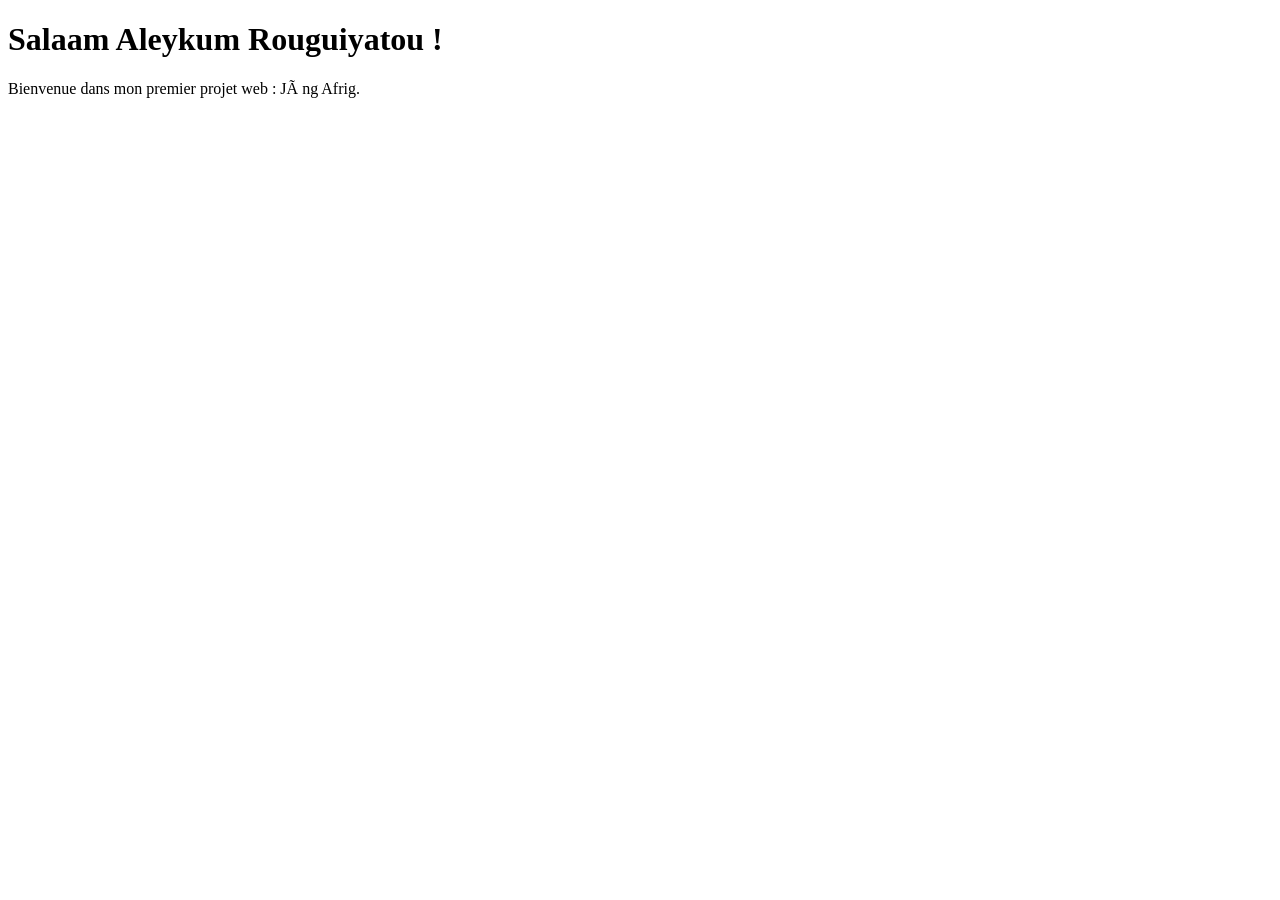
==== index.html @ d7d8e88a "v0 : premier setup avec hello world" ====
<!DOCTYPE html>
<html lang="fr">
<head>
<meta charset="UTF -8">
<title >Salaam Aleykum Rouguiyatou  </title >
</head>
<body>
<h1>Salaam Aleykum Rouguiyatou !</h1>
<p>Bienvenue dans mon premier projet web : Jàng Afrig.</p>
</body>
</html>
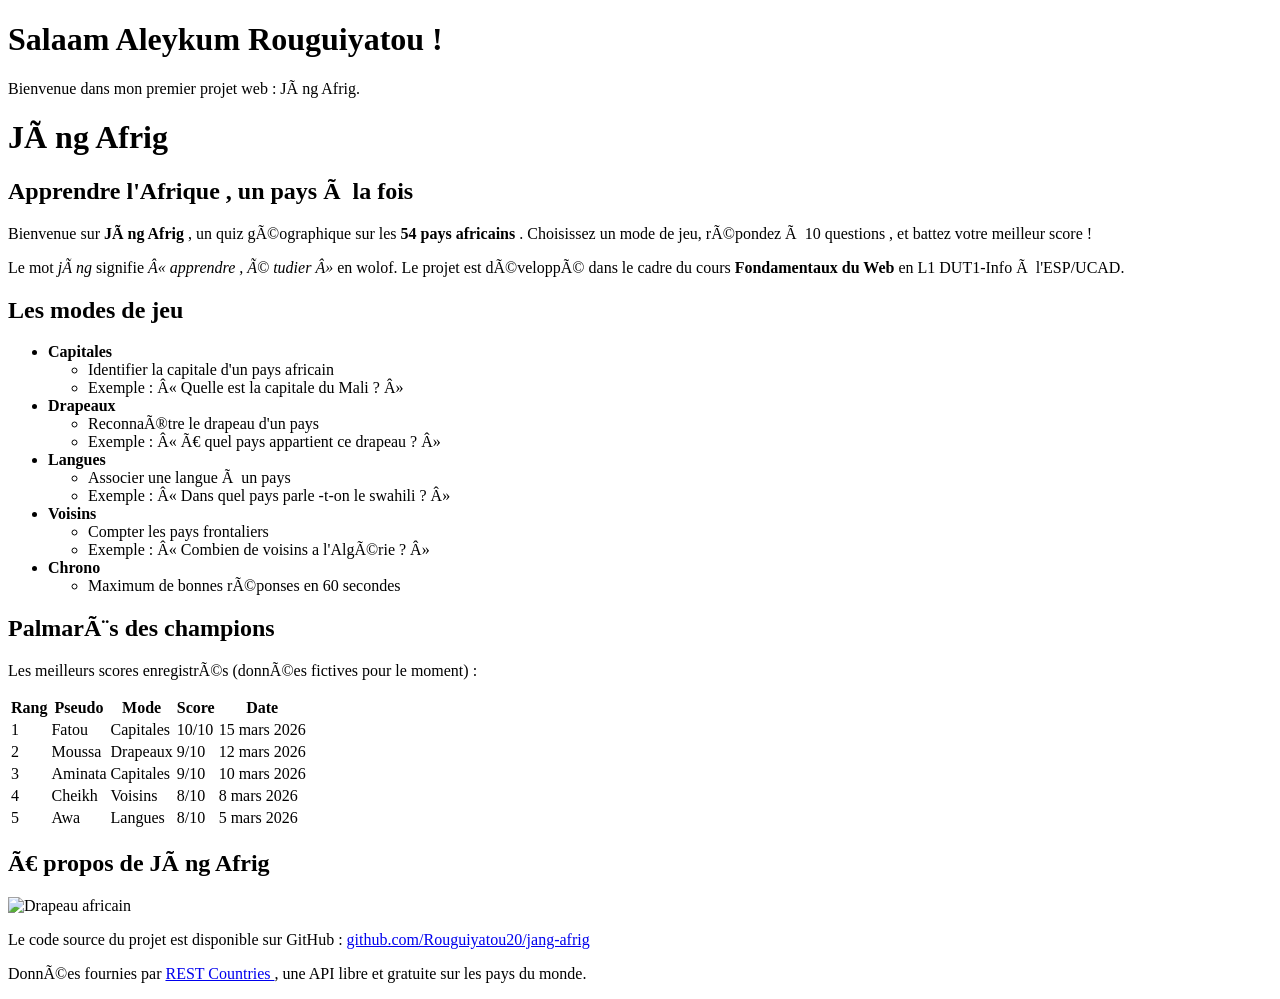
==== commit f77b25da: "v0 . 1 : page d'accueil HTML brut" ====
--- a/index.html
+++ b/index.html
@@ -7,5 +7,119 @@
 <body>
 <h1>Salaam Aleykum Rouguiyatou !</h1>
 <p>Bienvenue dans mon premier projet web : Jàng Afrig.</p>
+<h1>Jàng Afrig </h1>
+<h2>Apprendre l'Afrique , un pays à la fois </h2>
+<p>
+Bienvenue sur <strong >Jàng Afrig </strong >, un quiz géographique sur
+les
+<strong >54 pays africains </strong >. Choisissez un mode de jeu,
+répondez à
+10 questions , et battez votre meilleur score !
+</p>
+<p>
+  Le mot <em>jàng</em> signifie <em>«&nbsp;apprendre , é
+tudier&nbsp;»</em>
+en wolof. Le projet est développé dans le cadre du cours
+<strong >Fondamentaux du Web </strong > en L1 DUT1-Info à l'ESP/UCAD.
+</p>
+  <h2>Les modes de jeu </h2>
+<ul>
+<li>
+<strong >Capitales </strong >
+<ul>
+<li>Identifier la capitale d'un pays africain </li>
+<li>Exemple : « Quelle est la capitale du Mali ? »</li>
+</ul>
+</li>
+<li>
+<strong >Drapeaux </strong >
+<ul>
+<li>Reconnaître le drapeau d'un pays </li>
+<li>Exemple : « À quel pays appartient ce drapeau ? »</li>
+</ul>
+</li>
+<li>
+<strong >Langues </strong >
+<ul>
+<li>Associer une langue à un pays </li>
+<li>Exemple : « Dans quel pays parle -t-on le swahili ? »</li>
+</ul>
+</li>
+<li>
+<strong >Voisins </strong >
+<ul>
+<li>Compter les pays frontaliers </li>
+<li>Exemple : « Combien de voisins a l'Algérie ? »</li>
+</ul>
+</li>
+<li>
+<strong >Chrono </strong >
+<ul>
+<li>Maximum de bonnes réponses en 60 secondes </li>
+</ul>
+</li>
+</ul>
+<h2>Palmarès des champions </h2>
+<p>Les meilleurs scores enregistrés (données fictives pour le moment)
+:</p>
+<table >
+<tr>
+<th>Rang </th>
+<th>Pseudo </th>
+<th>Mode </th>
+<th>Score </th>
+<th>Date </th>
+</tr>
+<tr>
+<td>1</td>
+<td>Fatou </td>
+<td>Capitales </td>
+<td>10/10</td>
+<td>15 mars 2026</td>
+</tr>
+<tr>
+<td>2</td>
+<td>Moussa </td>
+<td>Drapeaux </td>
+<td>9/10</td>
+<td>12 mars 2026</td>
+</tr>
+<tr>
+<td>3</td>
+<td>Aminata </td>
+<td>Capitales </td>
+<td>9/10</td>
+<td>10 mars 2026</td>
+</tr>
+<tr>
+<td>4</td>
+<td>Cheikh </td>
+<td>Voisins </td>
+<td>8/10</td>
+<td>8 mars 2026</td>
+</tr>
+<tr>
+<td>5</td>
+<td>Awa </td>
+<td>Langues </td>
+<td>8/10</td>
+<td>5 mars 2026</td>
+</tr>
+</table >
+<h2>À propos de Jàng Afrig </h2>
+<p>
+<img src="images/drapeau.png" alt="Drapeau africain" width="200">
+</p>
+<p>
+Le code source du projet est disponible sur GitHub :
+<a href="https://github.com/Rouguiyatou20/jang-afrig">
+github.com/Rouguiyatou20/jang-afrig
+</a>
+</p>
+<p>
+Données fournies par
+<a href="https://restcountries.com">REST Countries </a>,
+une API libre et gratuite sur les pays du monde.
+</p>
 </body>
 </html>
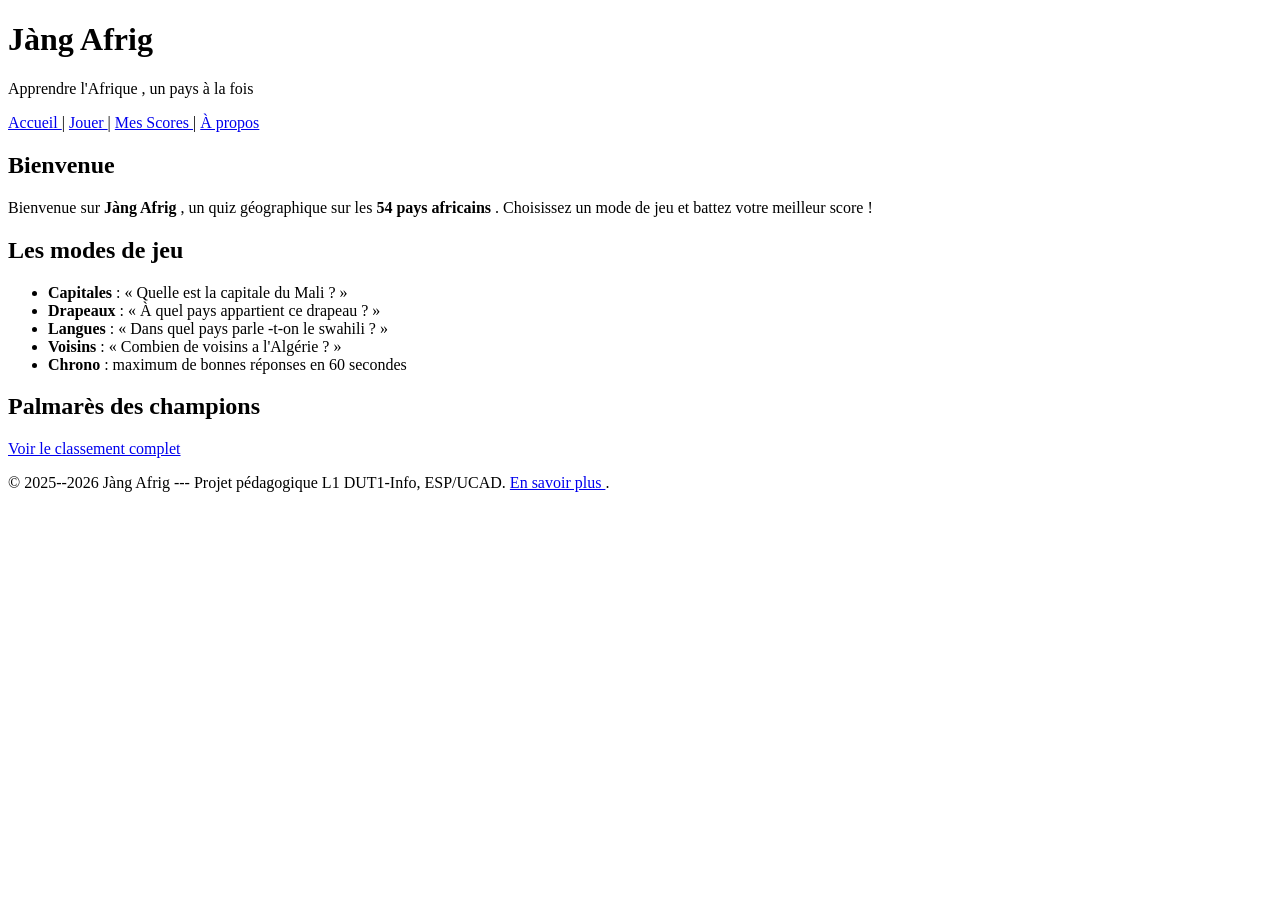
==== commit 107b6759: "v0.2 : 5 pages HTML semantiques + formulaire" ====
--- a/index.html
+++ b/index.html
@@ -1,125 +1,57 @@
 <!DOCTYPE html>
 <html lang="fr">
 <head>
-<meta charset="UTF -8">
+<meta charset="UTF-8">
 <title >Salaam Aleykum Rouguiyatou  </title >
 </head>
 <body>
-<h1>Salaam Aleykum Rouguiyatou !</h1>
-<p>Bienvenue dans mon premier projet web : Jàng Afrig.</p>
+<header >
 <h1>Jàng Afrig </h1>
-<h2>Apprendre l'Afrique , un pays à la fois </h2>
+<p>Apprendre l'Afrique , un pays à la fois </p>
+</header >
+<nav>
+<a href="index.html">Accueil </a> |
+<a href="quiz.html">Jouer </a> |
+<a href="scores.html">Mes Scores </a> |
+<a href="apropos.html">À propos </a>
+</nav>
+<main>
+<section >
+<h2>Bienvenue </h2>
 <p>
-Bienvenue sur <strong >Jàng Afrig </strong >, un quiz géographique sur
-les
-<strong >54 pays africains </strong >. Choisissez un mode de jeu,
-répondez à
-10 questions , et battez votre meilleur score !
+Bienvenue sur <strong >Jàng Afrig </strong >, un quiz
+géographique sur les
+<strong >54 pays africains </strong >. Choisissez un mode de
+jeu et battez
+votre meilleur score !
 </p>
+</section >
+<section >
+<h2>Les modes de jeu </h2>
+<ul>
+<li><strong >Capitales </strong > : « Quelle est la capitale
+du Mali ? »</li>
+<li><strong >Drapeaux </strong > : « À quel pays appartient
+ce drapeau ? »</li>
+<li><strong >Langues </strong > : « Dans quel pays
+parle -t-on le swahili ? »</li>
+<li><strong >Voisins </strong > : « Combien de voisins a
+l'Algérie ? »</li>
+<li><strong >Chrono </strong > : maximum de bonnes réponses
+en 60 secondes </li>
+</ul>
+</section >
+<section >
+<h2>Palmarès des champions </h2>
+<p><a href="scores.html">Voir le classement complet </a></p>
+</section >
+</main>
+<footer >
 <p>
-  Le mot <em>jàng</em> signifie <em>«&nbsp;apprendre , é
-tudier&nbsp;»</em>
-en wolof. Le projet est développé dans le cadre du cours
-<strong >Fondamentaux du Web </strong > en L1 DUT1-Info à l'ESP/UCAD.
+&copy; 2025--2026 Jàng Afrig --- Projet pédagogique L1
+DUT1-Info, ESP/UCAD.
+<a href="apropos.html">En savoir plus </a>.
 </p>
-  <h2>Les modes de jeu </h2>
-<ul>
-<li>
-<strong >Capitales </strong >
-<ul>
-<li>Identifier la capitale d'un pays africain </li>
-<li>Exemple : « Quelle est la capitale du Mali ? »</li>
-</ul>
-</li>
-<li>
-<strong >Drapeaux </strong >
-<ul>
-<li>Reconnaître le drapeau d'un pays </li>
-<li>Exemple : « À quel pays appartient ce drapeau ? »</li>
-</ul>
-</li>
-<li>
-<strong >Langues </strong >
-<ul>
-<li>Associer une langue à un pays </li>
-<li>Exemple : « Dans quel pays parle -t-on le swahili ? »</li>
-</ul>
-</li>
-<li>
-<strong >Voisins </strong >
-<ul>
-<li>Compter les pays frontaliers </li>
-<li>Exemple : « Combien de voisins a l'Algérie ? »</li>
-</ul>
-</li>
-<li>
-<strong >Chrono </strong >
-<ul>
-<li>Maximum de bonnes réponses en 60 secondes </li>
-</ul>
-</li>
-</ul>
-<h2>Palmarès des champions </h2>
-<p>Les meilleurs scores enregistrés (données fictives pour le moment)
-:</p>
-<table >
-<tr>
-<th>Rang </th>
-<th>Pseudo </th>
-<th>Mode </th>
-<th>Score </th>
-<th>Date </th>
-</tr>
-<tr>
-<td>1</td>
-<td>Fatou </td>
-<td>Capitales </td>
-<td>10/10</td>
-<td>15 mars 2026</td>
-</tr>
-<tr>
-<td>2</td>
-<td>Moussa </td>
-<td>Drapeaux </td>
-<td>9/10</td>
-<td>12 mars 2026</td>
-</tr>
-<tr>
-<td>3</td>
-<td>Aminata </td>
-<td>Capitales </td>
-<td>9/10</td>
-<td>10 mars 2026</td>
-</tr>
-<tr>
-<td>4</td>
-<td>Cheikh </td>
-<td>Voisins </td>
-<td>8/10</td>
-<td>8 mars 2026</td>
-</tr>
-<tr>
-<td>5</td>
-<td>Awa </td>
-<td>Langues </td>
-<td>8/10</td>
-<td>5 mars 2026</td>
-</tr>
-</table >
-<h2>À propos de Jàng Afrig </h2>
-<p>
-<img src="images/drapeau.png" alt="Drapeau africain" width="200">
-</p>
-<p>
-Le code source du projet est disponible sur GitHub :
-<a href="https://github.com/Rouguiyatou20/jang-afrig">
-github.com/Rouguiyatou20/jang-afrig
-</a>
-</p>
-<p>
-Données fournies par
-<a href="https://restcountries.com">REST Countries </a>,
-une API libre et gratuite sur les pays du monde.
-</p>
+</footer >
 </body>
 </html>
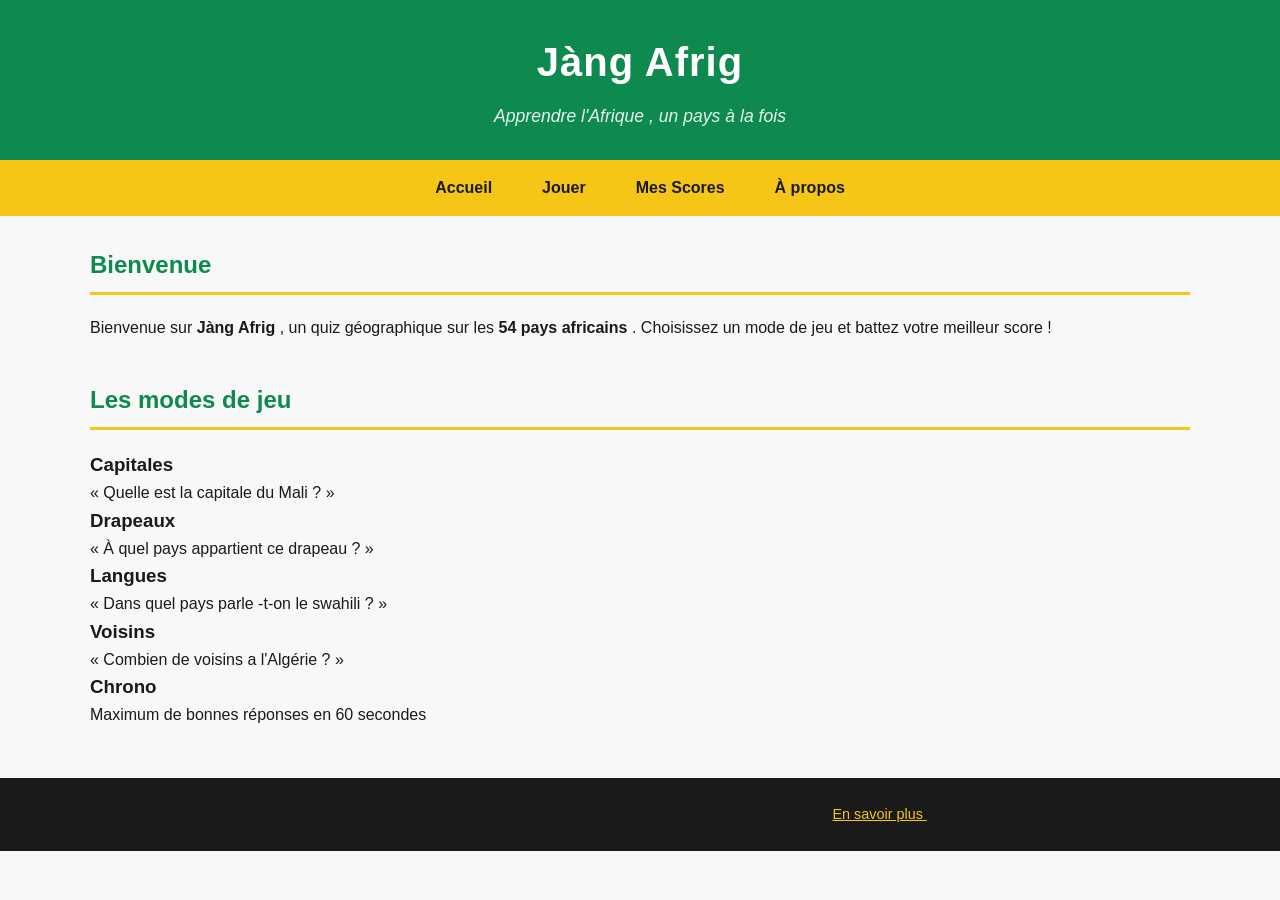
==== commit 741c6a14: "v0.3 : CSS panafricain + Google Fonts" ====
--- a/index.html
+++ b/index.html
@@ -3,6 +3,16 @@
 <head>
 <meta charset="UTF-8">
 <title >Salaam Aleykum Rouguiyatou  </title >
+    <head>
+<meta charset="UTF -8">
+<title >Jàng Afrig </title >
+    <link rel="preconnect" href="https://fonts.googleapis.com">
+<link rel="preconnect" href="https://fonts.gstatic.com" crossorigin >
+<link
+href="https://fonts.googleapis.com/css2?family=Poppins:wght@400;600&family=Montserrat:wght@600;700&display=swap"
+rel="stylesheet">
+<link rel="stylesheet" href="style.css">
+</head>
 </head>
 <body>
 <header >
@@ -10,9 +20,9 @@
 <p>Apprendre l'Afrique , un pays à la fois </p>
 </header >
 <nav>
-<a href="index.html">Accueil </a> |
-<a href="quiz.html">Jouer </a> |
-<a href="scores.html">Mes Scores </a> |
+<a href="index.html">Accueil </a> 
+<a href="quiz.html">Jouer </a> 
+<a href="scores.html">Mes Scores </a> 
 <a href="apropos.html">À propos </a>
 </nav>
 <main>
@@ -28,22 +38,28 @@
 </section >
 <section >
 <h2>Les modes de jeu </h2>
-<ul>
-<li><strong >Capitales </strong > : « Quelle est la capitale
-du Mali ? »</li>
-<li><strong >Drapeaux </strong > : « À quel pays appartient
-ce drapeau ? »</li>
-<li><strong >Langues </strong > : « Dans quel pays
-parle -t-on le swahili ? »</li>
-<li><strong >Voisins </strong > : « Combien de voisins a
-l'Algérie ? »</li>
-<li><strong >Chrono </strong > : maximum de bonnes réponses
-en 60 secondes </li>
-</ul>
-</section >
-<section >
-<h2>Palmarès des champions </h2>
-<p><a href="scores.html">Voir le classement complet </a></p>
+<div class="modes -grille">
+<div class="carte -mode carte -jaune">
+<h3>Capitales </h3>
+<p>« Quelle est la capitale du Mali ? »</p>
+</div>
+<div class="carte -mode carte -rouge">
+<h3>Drapeaux </h3>
+<p>« À quel pays appartient ce drapeau ? »</p>
+</div>
+<div class="carte -mode carte -vert">
+<h3>Langues </h3>
+<p>« Dans quel pays parle -t-on le swahili ? »</p>
+</div>
+<div class="carte -mode carte -jaune">
+<h3>Voisins </h3>
+<p>« Combien de voisins a l'Algérie ? »</p>
+</div>
+<div class="carte -mode carte -rouge">
+<h3>Chrono </h3>
+<p>Maximum de bonnes réponses en 60 secondes </p>
+</div>
+</div>
 </section >
 </main>
 <footer >
--- a/style.css
+++ b/style.css
@@ -0,0 +1,171 @@
+/* ===== Reset minimal ===== */
+* {
+box-sizing: border -box;
+margin: 0;
+padding: 0;
+}
+body {
+font-family: sans-serif;
+line-height: 1.6;
+color: #1A1A1A;
+background-color: #F8F8F8;
+}
+/* ===== Palette panafricaine ===== */
+:root {
+--vert: #0E8A4F;
+--jaune: #F5C518;
+--rouge: #C8332E;
+--noir: #1A1A1A;
+--blanc-casse: #F8F8F8;
+}
+body {
+font-family: 'Poppins ', sans-serif;
+line-height: 1.6;
+color: var(--noir);
+background-color: var(--blanc -casse);
+}
+h1, h2, h3 {
+font-family: 'Montserrat ', sans-serif;
+font-weight: 700;
+}
+/* ===== Header ===== */
+header {
+background-color: var(--vert);
+color: white;
+padding: 30px 20px;
+text-align: center;
+}
+header h1 {
+font-size: 2.5rem;
+margin-bottom: 8px;
+letter-spacing: 1px;
+}
+header p {
+font-size: 1.1rem;
+opacity: 0.9;
+font-style: italic;
+}
+/* ===== Navigation ===== */
+nav {
+background-color: var(--jaune);
+padding: 0;
+display: flex;
+justify-content: center;
+flex-wrap: wrap;
+}
+nav a {
+color: var(--noir);
+text-decoration: none;
+font-weight: 600;
+padding: 15px 25px;
+transition: background -color 0.2s;
+}
+nav a:hover  {
+    background-color: var(--vert);
+color: white;
+}
+/* ===== Section principale ===== */
+main {
+max-width: 1100px;
+margin: 30px auto;
+padding: 0 20px;
+}
+main section {
+margin-bottom: 40px;
+}
+main h2 {
+color: var(--vert);
+border-bottom: 3px solid var(--jaune);
+padding-bottom: 8px;
+margin-bottom: 20px;
+}
+/* ===== Grille de cartes (Flexbox) ===== */
+.modes -grille {
+display: flex;
+flex-wrap: wrap;
+gap: 15px;
+}
+.carte -mode {
+flex: 1 1 200px;
+padding: 20px;
+border-radius: 8px;
+color: var(--noir);
+box-shadow: 0 2px 6px rgba(0, 0, 0, 0.1);
+}
+.carte -mode h3 {
+margin-bottom: 8px;
+}
+.carte -jaune { background-color: var(--jaune); }
+.carte -rouge { background-color: var(--rouge); color: white; }
+.carte -vert { background-color: var(--vert); color: white; }
+/* ===== Boutons ===== */
+.btn {
+display: inline -block;
+padding: 12px 28px;
+font-size: 1rem;
+font-weight: 600;
+border: none;
+border-radius: 6px;
+cursor: pointer;
+text-decoration: none;
+transition: background -color 0.2s, transform 0.1s;
+}
+.btn-primary {
+background-color: var(--vert);
+color: white;
+}
+.btn-primary:hover {
+background-color: #0a6e3f; /* vert plus foncé */
+}
+.btn-primary:active {
+transform: scale(0.97);
+}
+.btn-secondary {
+background-color: var(--blanc -casse);
+color: var(--noir);
+border: 2px solid var(--noir);
+}
+.btn-secondary:hover {
+background-color: var(--noir);
+color: white;
+}
+/* ===== Tableaux ===== */
+table {
+width: 100%;
+border-collapse: collapse;
+margin-top: 15px;
+box-shadow: 0 2px 6px rgba(0, 0, 0, 0.05);
+}
+th {
+background-color: var(--vert);
+color: white;
+padding: 12px;
+text-align: left;
+}
+td {
+padding: 10px 12px;
+border-bottom: 1px solid #e0e0e0;
+}
+/* Lignes alternées (zébrures) */
+tr:nth-child(even) td {
+background-color: rgba(245, 197, 24, 0.08);
+}
+tr:hover td {
+background-color: rgba(14, 138, 79, 0.1);
+}
+/* ===== Footer ===== */
+footer {
+background-color: var(--noir);
+color: var(--blanc -casse);
+padding: 25px 20px;
+text-align: center;
+margin-top: 50px;
+font-size: 0.9rem;
+}
+footer a {
+    color: var(--jaune);
+text-decoration: underline;
+}
+footer a:hover {
+color: white;
+}
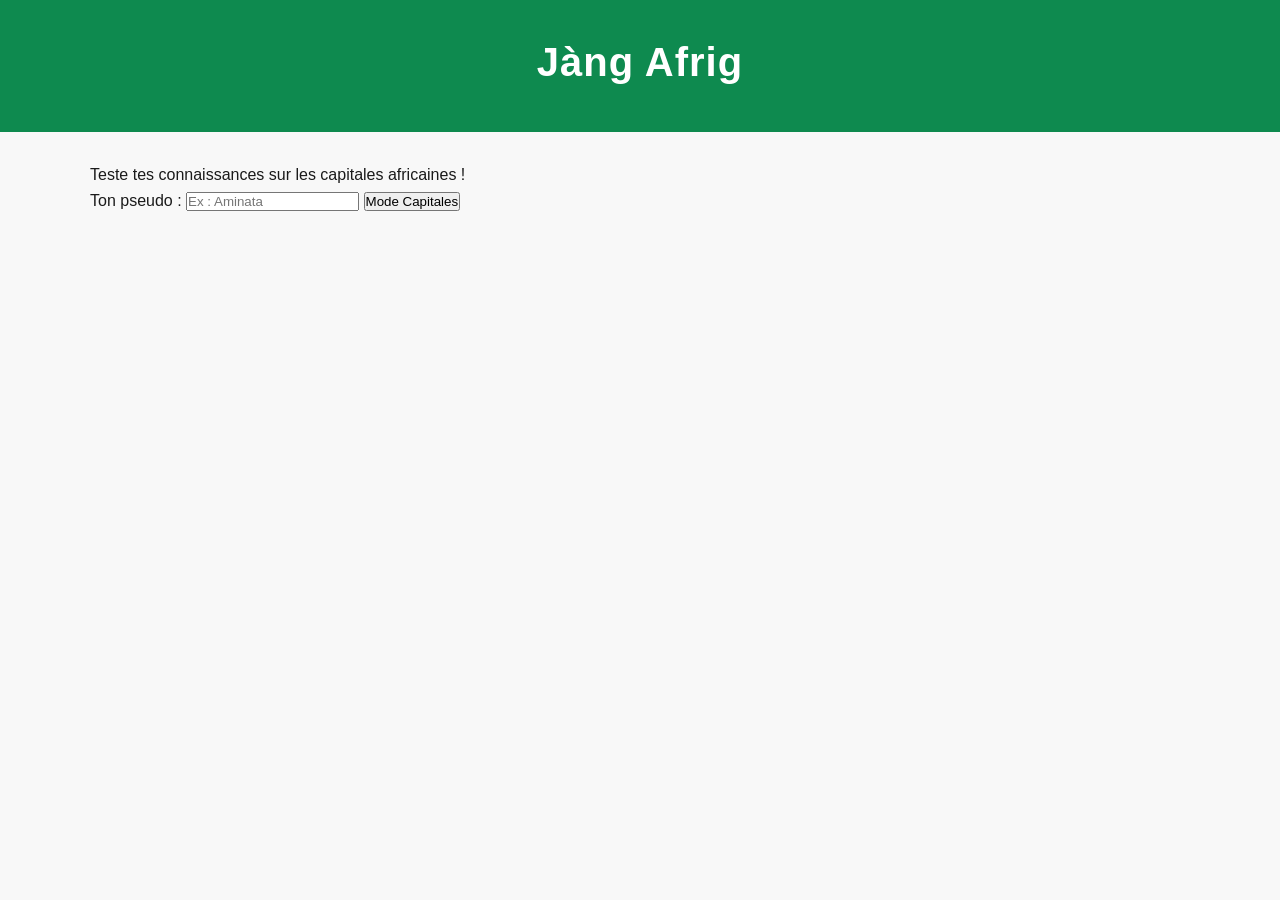
==== commit d249f8c9: "Lab 7 : premier quiz fonctionnel (DOM + evenements)" ====
--- a/index.html
+++ b/index.html
@@ -12,62 +12,37 @@
 href="https://fonts.googleapis.com/css2?family=Poppins:wght@400;600&family=Montserrat:wght@600;700&display=swap"
 rel="stylesheet">
 <link rel="stylesheet" href="style.css">
-</head>
+<script src="data.js" defer></script>
+<script src="script.js" defer></script>
 </head>
 <body>
-<header >
-<h1>Jàng Afrig </h1>
-<p>Apprendre l'Afrique , un pays à la fois </p>
-</header >
-<nav>
-<a href="index.html">Accueil </a> 
-<a href="quiz.html">Jouer </a> 
-<a href="scores.html">Mes Scores </a> 
-<a href="apropos.html">À propos </a>
-</nav>
+<header><h1>Jàng Afrig</h1></header>
 <main>
-<section >
-<h2>Bienvenue </h2>
-<p>
-Bienvenue sur <strong >Jàng Afrig </strong >, un quiz
-géographique sur les
-<strong >54 pays africains </strong >. Choisissez un mode de
-jeu et battez
-votre meilleur score !
-</p>
-</section >
-<section >
-<h2>Les modes de jeu </h2>
-<div class="modes -grille">
-<div class="carte -mode carte -jaune">
-<h3>Capitales </h3>
-<p>« Quelle est la capitale du Mali ? »</p>
+<!-- ÉCRAN 1 : ACCUEIL -->
+<section id="accueil">
+<p>Teste tes connaissances sur les capitales africaines !</p>
+<label for="pseudo">Ton pseudo :</label>
+<input type="text" id="pseudo" placeholder="Ex : Aminata">
+<button id="btn-commencer">Mode Capitales</button>
+</section>
+<!-- ÉCRAN 2 : QUIZ -->
+<section id="quiz" class="cachee">
+<p id="progression">Question 1 / 10</p>
+<h2 id="enonce">Énoncé de la question</h2>
+<div id="reponses">
+<button class="reponse">Réponse A</button>
+<button class="reponse">Réponse B</button>
+<button class="reponse">Réponse C</button>
+<button class="reponse">Réponse D</button>
 </div>
-<div class="carte -mode carte -rouge">
-<h3>Drapeaux </h3>
-<p>« À quel pays appartient ce drapeau ? »</p>
-</div>
-<div class="carte -mode carte -vert">
-<h3>Langues </h3>
-<p>« Dans quel pays parle -t-on le swahili ? »</p>
-</div>
-<div class="carte -mode carte -jaune">
-<h3>Voisins </h3>
-<p>« Combien de voisins a l'Algérie ? »</p>
-</div>
-<div class="carte -mode carte -rouge">
-<h3>Chrono </h3>
-<p>Maximum de bonnes réponses en 60 secondes </p>
-</div>
-</div>
-</section >
+</section>
+<!-- ÉCRAN 3 : RÉSULTAT -->
+<section id="resultat" class="cachee">
+<h2>Quiz terminé !</h2>
+<p id="score-final">Ton score</p>
+<button id="btn-rejouer">Rejouer</button>
+</section>
 </main>
-<footer >
-<p>
-&copy; 2025--2026 Jàng Afrig --- Projet pédagogique L1
-DUT1-Info, ESP/UCAD.
-<a href="apropos.html">En savoir plus </a>.
-</p>
-</footer >
+</body>
 </body>
 </html>
--- a/style.css
+++ b/style.css
@@ -168,4 +168,6 @@
 }
 footer a:hover {
 color: white;
-}+}
+
+.cachee { display: none; }
